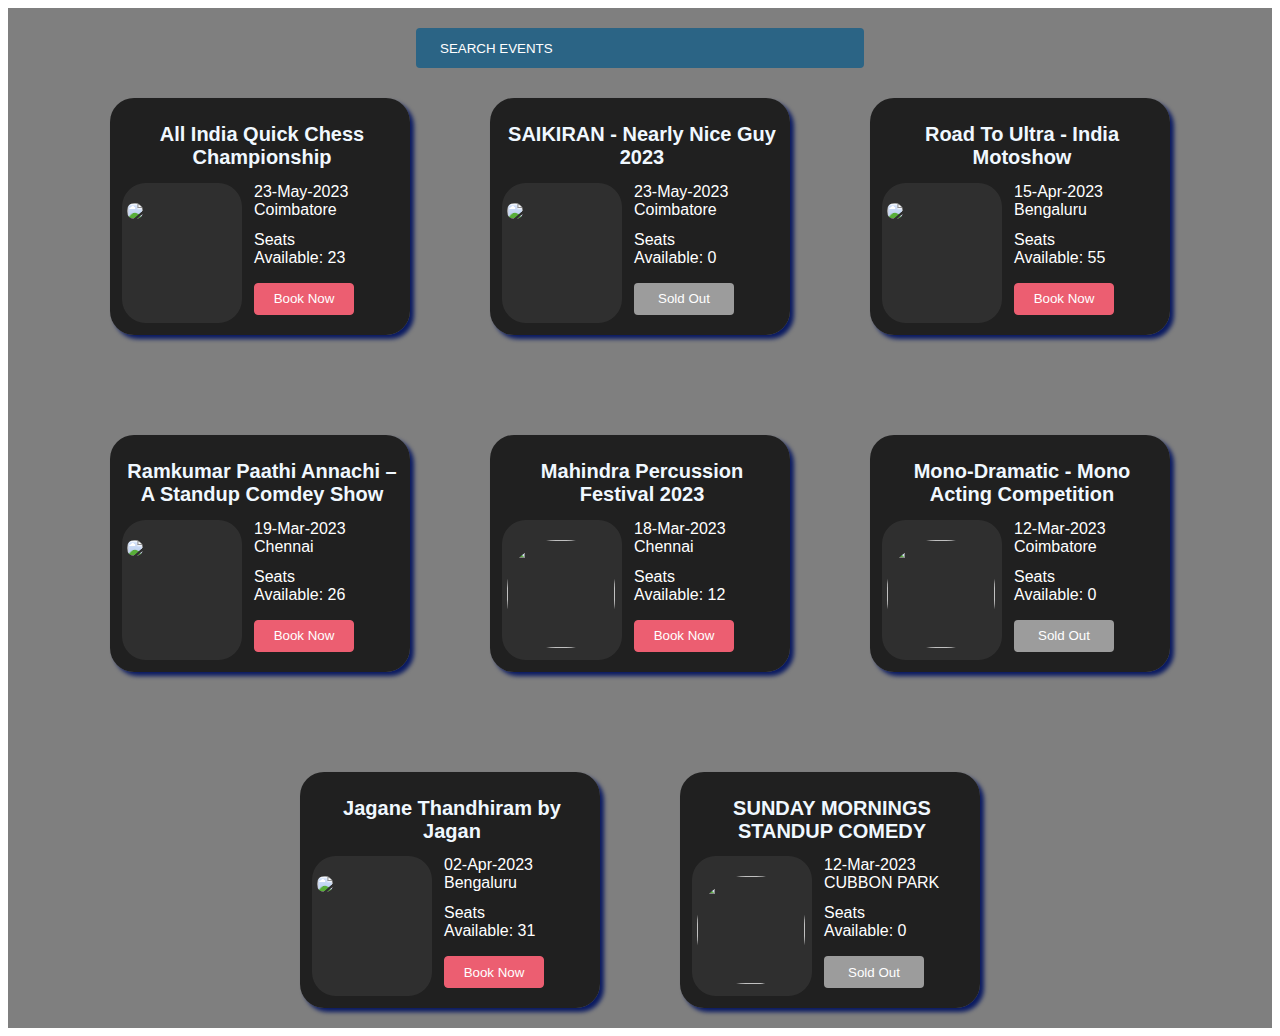
==== index.html @ 5aeed361 "Rename index.html.html to index.html" ====
<!DOCTYPE html>
<html lang="en">
<head>
    <meta charset="UTF-8">
    <meta http-equiv="X-UA-Compatible" content="IE=edge">
    <meta name="viewport" content="width=device-width, initial-scale=1.0">
    <title>DAY 11 TASK-1</title>
    <link rel="stylesheet" href="Day11task-1.css">
    <link rel="preconnect" href="https://fonts.googleapis.com">
<link rel="preconnect" href="https://fonts.gstatic.com" crossorigin>
<link href="https://fonts.googleapis.com/css2?family=Tilt+Warp&display=swap" rel="stylesheet">

</head>
<body>
    <div class="back-img">
        <div style="display: flex;
        justify-content: center;
        transform: translateY(50%);">
            <input class="search" type="text" placeholder="SEARCH EVENTS">
        </div>
        <div class="final-out" id="final">
            <!-- /* event 1*/ -->
        <div class="event-preview"> 
            <div style="text-align: center;">
                <h1 class="event-name">All India Quick Chess Championship</h1>
            </div>
            <div class="info">
                <div class="profile-box">
                    <img class="profile-picture" src="chess.jpg"> <!-- image division -->
                </div>
                <div class="content">
                    <p class="date">23-May-2023</p>
                    <p class="place">Coimbatore</p>
                    <p class="capacity">Seats</p>
                    <p class="availability">Available: 23</p> 
                    <button class="Book">Book Now</button>
                </div>
            </div>
        </div>
        <!-- event 2 -->
        <div class="event-preview"id="event2-preview"> 
            <div style="text-align: center;">
                <h1 class="event-name">SAIKIRAN - Nearly Nice Guy 2023</h1>
            </div>
            <div class="info">
                <div class="profile-box">
                    <img class="profile-picture" src="1061816.webp"> <!-- image division -->
                </div>
                <div class="content">
                    <p class="date">23-May-2023</p>
                    <p class="place">Coimbatore</p>
                    <p class="capacity">Seats</p>
                    <p class="availability">Available: 0</p> 
                    <button class="Book" id="Book">Sold Out</button>
                </div>
            </div>
        </div>
        <!-- enent 3 -->
        <div class="event-preview" id="event3-preview"> 
            <div style="text-align: center;">
                <h1 class="event-name">Road To Ultra - India Motoshow</h1>
            </div>
            <div class="info">
                <div class="profile-box">
                    <img class="profile-picture" src="ben.png"> <!-- image division -->
                </div>
                <div class="content">
                    <p class="date">15-Apr-2023</p>
                    <p class="place">Bengaluru</p>
                    <p class="capacity">Seats</p>
                    <p class="availability">Available: 55</p> 
                    <button class="Book">Book Now</button>
                </div>
            </div>
        </div>
        <!-- event 4 -->
        <div class="event-preview" id="event4-preview"> 
            <div style="text-align: center;">
                <h1 class="event-name">Ramkumar Paathi Annachi – A Standup Comdey Show</h1>
            </div>
            <div class="info">
                <div class="profile-box">
                    <img class="profile-picture" src="cropped-Ramkumar-Standup-Comedy-Chennai-120x120.png"> <!-- image division -->
                </div>
                <div class="content">
                    <p class="date">19-Mar-2023</p>
                    <p class="place">Chennai</p>
                    <p class="capacity">Seats</p>
                    <p class="availability">Available: 26</p> 
                    <button class="Book">Book Now</button>
                </div>
            </div>
        </div>
             <!-- /* event 5*/ -->
             <div class="event-preview" id="event5-preview"> 
                <div style="text-align: center;">
                    <h1 class="event-name">Mahindra Percussion Festival 2023</h1>
                </div>
                <div class="info">
                    <div class="profile-box">
                        <img class="profile-picture" id="profile-picture5" src="et00351772-ysljvlsljr-portrait.webp"> <!-- image division -->
                    </div>
                    <div class="content">
                        <p class="date">18-Mar-2023</p>
                        <p class="place">Chennai</p>
                        <p class="capacity">Seats</p>
                        <p class="availability">Available: 12</p> 
                        <button class="Book">Book Now</button>
                    </div>
                </div>
            </div>
            <!-- event 6 -->
            <div class="event-preview" id="event6-preview"> 
                <div style="text-align: center;">
                    <h1 class="event-name">Mono-Dramatic - Mono Acting Competition</h1>
                </div>
                <div class="info">
                    <div class="profile-box">
                        <img class="profile-picture" id="profile-picture6" src="images.png"> <!-- image division -->
                    </div>
                    <div class="content">
                        <p class="date">12-Mar-2023</p>
                        <p class="place">Coimbatore</p>
                        <p class="capacity">Seats</p>
                        <p class="availability">Available: 0</p> 
                        <button class="Book" id="Book">Sold Out</button>
                    </div>
                </div>
            </div>
            <!-- enent 7 -->
            <div class="event-preview" id="event7-preview"> 
                <div style="text-align: center;">
                    <h1 class="event-name">Jagane Thandhiram by Jagan</h1>
                </div>
                <div class="info">
                    <div class="profile-box">
                        <img class="profile-picture" src="1071359.webp"> <!-- image division -->
                    </div>
                    <div class="content">
                        <p class="date">02-Apr-2023</p>
                        <p class="place">Bengaluru</p>
                        <p class="capacity">Seats</p>
                        <p class="availability">Available: 31</p> 
                        <button class="Book">Book Now</button>
                    </div>
                </div>
            </div>
            <!-- event 8 -->
            <div class="event-preview" id="event8-preview"> 
                <div style="text-align: center;">
                    <h1 class="event-name">SUNDAY MORNINGS STANDUP COMEDY</h1>
                </div>
                <div class="info">
                    <div class="profile-box">
                        <img class="profile-picture" id="profile-pictur8" src="media-desktop-sunday-mornings-stand-up-comedy-at-cubbon-park-0-2023-2-13-t-4-22-24.webp"> <!-- image division -->
                    </div>
                    <div class="content">
                        <p class="date">12-Mar-2023</p>
                        <p class="place">CUBBON PARK</p>
                        <p class="capacity">Seats</p>
                        <p class="availability">Available: 0</p> 
                        <button class="Book" id="Book">Sold Out</button>
                    </div>
                </div>
            </div>
        </div>
        
    </div>
</body>
</html>
---- Day11task-1.css ----
*{
    font-family: Arial, Helvetica, sans-serif;
}
.event-preview{
    width: 300px;
    background-image: linear-gradient(rgba(0,0,0,0.75),rgba(0,0,0,.75)),url(chess_2021-08-27_13-57-43252_thumbnail.jpg);
    background-size: 300px 240px;
    background-position: center;
    border-radius: 24px;
    box-shadow: 4px 4px 4px rgb(10, 26, 97);
    margin-bottom: 20px;

    transition: 0.6s;
}
.event-preview:hover{
    box-shadow: 6px 6px 8px rgba(0, 0, 169, 0.8);
}
.info{
    display: flex;
}
.profile-box{
    background-color:rgba(184, 189, 189, 0.1);
    width: 120px;
    height: 140px; 
    margin-left: 12px;
    margin-bottom: 12px;
    border-radius: 24px;
    
}
.profile-box img{
    
    width: 90%;
    border-radius: 45%;
    margin-top: 20px;
    margin-left: 5px;
    cursor: pointer;
}
.content{
    margin-left: 12px;
    margin-top: 0;
    color: white;
}
.date, .capacity, .availability{
    margin-top: 0px;
}
.capacity{
    margin-bottom: 0;
}
.back-img{
    background-image: linear-gradient(rgba(0,0,0,0.5),rgba(0,0,0,0.5)),url(event-security-123.jpg);
    width: 100%;
    height: 100vh;
    background-position: center;
    background-size: cover;
    background-repeat: no-repeat;
}
.event-name{
    width: 280px;
    color: aliceblue;
    font-size: 20px;
    padding-top: 12px;
    padding-left: 12px;
    
}
.Book{
    width: 100px;
    height: 32px;
    color: #ffffff;
    border: 1px solid #EC5E71;
    background-color: #EC5E71;
    border-radius: 4px;
    cursor: pointer;
}
.place{
    margin-top: 0;
    margin-bottom: 12px;
}
.date{
    margin-bottom: 0;
}
.search{
    width: 400px;
    height: 40px;
    border-radius: 4px;
    background-color: #2b6485;
    border: none;
    padding:0 24px;
}
.search::placeholder{
    color: white;
}
.final-out{
    display: flex;
    flex-direction: row;
    flex-wrap: wrap;
    gap: 6em;
    justify-content: center;
    align-content: space-between;
    align-items: center;
    margin-top: 40px;
}
@media (max-width:1550px){
    #final{
        gap: 7em;
        align-items: center;
        margin-top: 50px;
        gap: 5em;  
    }
    .back-img{
        height: 100%;
    }
}
@media (max-width:1140px){
    #final{
        gap: 3em;
    }
    .search{
        width: 300px;
    }
    .back-img{
        height: 100%;
    }
}
@media (max-width:728px){
    #final{
        gap: 2em;
    }
    .search{
        width: 200px;
    }
    .back-img{
        height: 100%;
    }
}
#event8-preview{
    background-image: linear-gradient(rgba(0,0,0,0.75),rgba(0,0,0,.75)),url(h82erK.webp);
}
#event7-preview{
    background-image: linear-gradient(rgba(0,0,0,0.75),rgba(0,0,0,.75)),url(media-desktop-jagane-thandhiram-0-2023-2-7-t-3-32-56.webp);
}
#event6-preview{
    background-image: linear-gradient(rgba(0,0,0,0.75),rgba(0,0,0,.75)),url(yupiramos190427644.jpg);
}
#event5-preview{
    background-image: linear-gradient(rgba(0,0,0,0.75),rgba(0,0,0,.75)),url(microphone-6046111__480.jpg);
}
#event4-preview{
    background-image: linear-gradient(rgba(0,0,0,0.75),rgba(0,0,0,.75)),url(1ff50fe85e69fc59a3d8df2d5f3d2b00--stand-up-comedians-comedy-show.jpg);
}
#event3-preview{
    background-image: linear-gradient(rgba(0,0,0,0.75),rgba(0,0,0,.75)),url(media-desktop-road-to-ultra-india-0-2023-2-12-t-14-42-32.webp);
}
#event2-preview{
    background-image: linear-gradient(rgba(0,0,0,0.75),rgba(0,0,0,.75)),url(media-desktop-saikiran-nearly-nice-guy-0-2023-1-25-t-8-54-49.webp);
}
#profile-picture5, #profile-picture6, #profile-pictur8{
    width: 108px;
    height: 108px;
    object-fit: cover;
}
#event5-preview{
    background-image: linear-gradient(rgba(0,0,0,0.75),rgba(0,0,0,.75)),url(media-desktop-mahindra-percussion-festival-2023-0-2023-2-7-t-14-28-29.webp);
}
.Book:hover{
    opacity: 0.8;
    transition: 0.5s;
}
#Book{
    background-color: #9c9c9c;
    border: none;
}
#Book:hover{
    opacity: 1;
}
@media (min-width: 1550Px){
    .event-preview{
        margin-left: 12px;
        margin-right: 12px;
    }
    
}
@media (min-width: 1550px) and (max-width: 1600px){
    .back-img{
        height: 100%;
    }
}
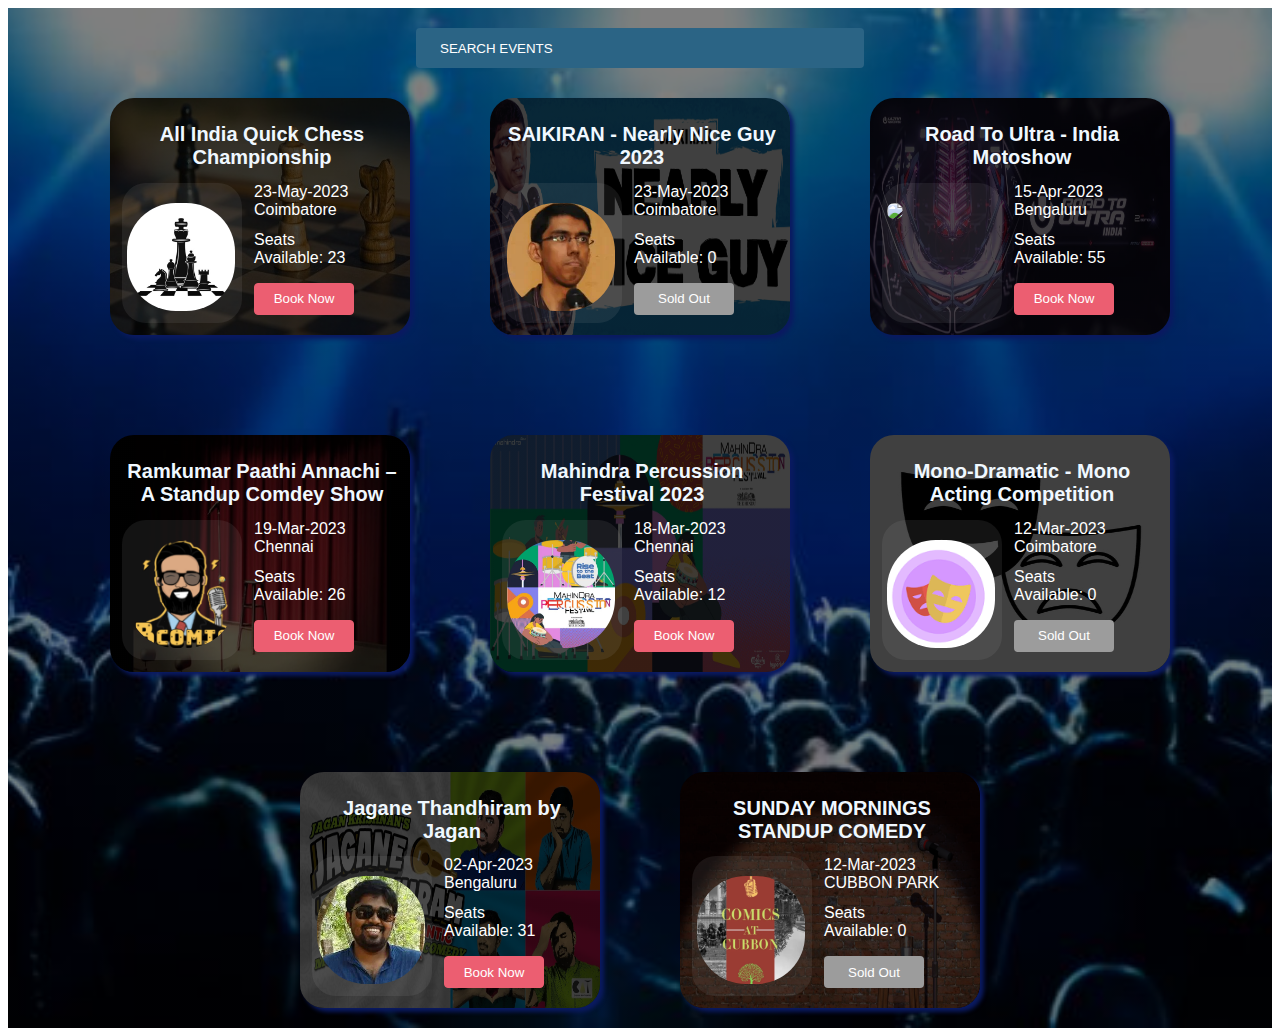
==== commit 0e7176fa: "Update index.html" ====
--- a/index.html
+++ b/index.html
@@ -62,7 +62,7 @@
             </div>
             <div class="info">
                 <div class="profile-box">
-                    <img class="profile-picture" src="ben.png"> <!-- image division -->
+                    <img class="profile-picture" src="327443767_3437286986560770_5899980249595252091_n.jpg"> <!-- image division -->
                 </div>
                 <div class="content">
                     <p class="date">15-Apr-2023</p>
